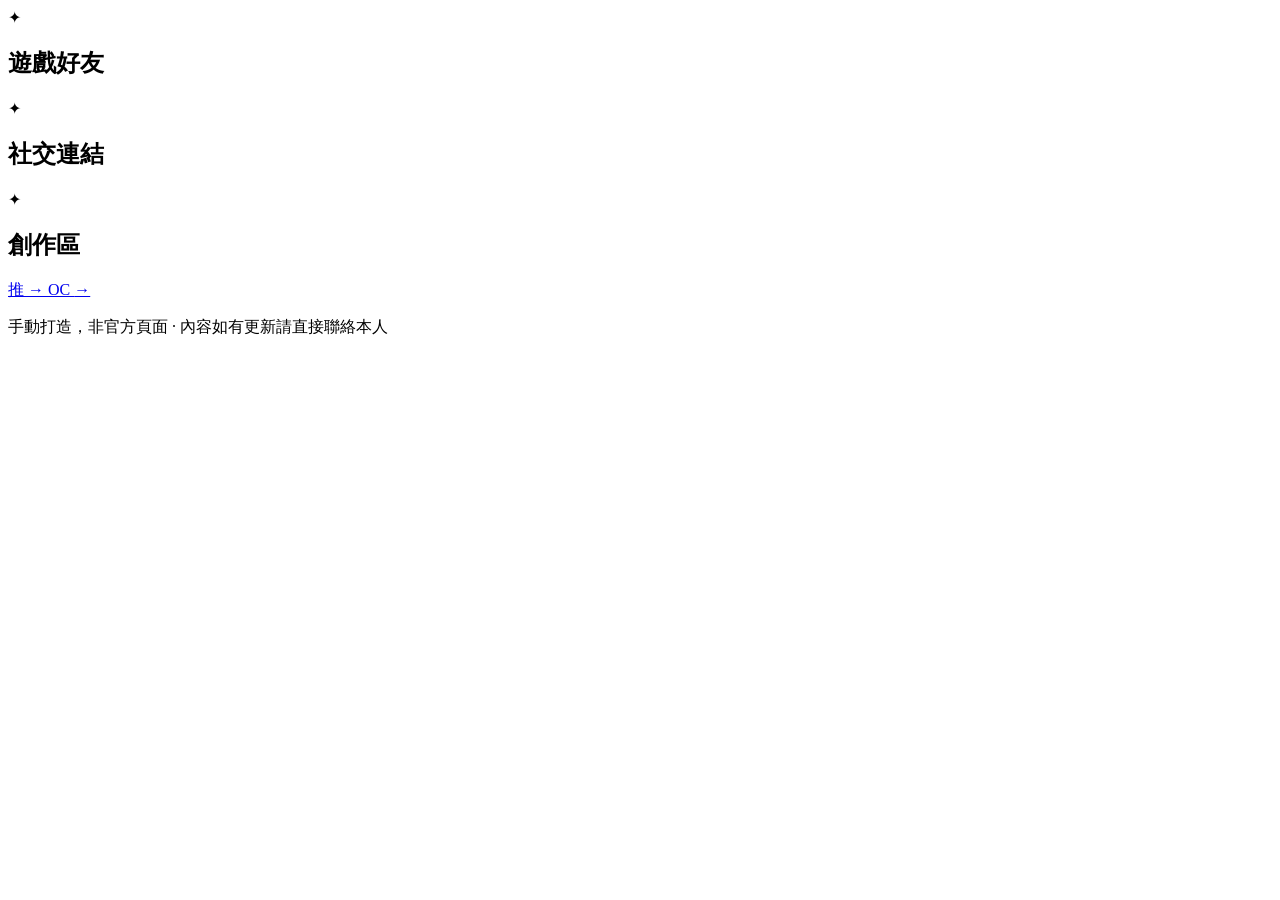
==== index.html @ db614ef4 "Add files via upload" ====
<!DOCTYPE html>
<html lang="zh-Hant">
<head>
<meta charset="UTF-8" />
<meta name="viewport" content="width=device-width, initial-scale=1.0" />
<title>慕伊</title>
<meta name="description" content="慕伊的檔案" />
<link rel="icon" href="data:,">
<link rel="preconnect" href="https://fonts.googleapis.com">
<link rel="preconnect" href="https://fonts.gstatic.com" crossorigin>
<link href="https://fonts.googleapis.com/css2?family=Noto+Serif+TC:wght@500;700&family=Noto+Sans+TC:wght@400;500;700&display=swap" rel="stylesheet">
<link rel="stylesheet" href="style.css?v=2.3" />
</head>
<body>

<div class="page">

  <!-- 個人檔案 -->
  <header class="hero card-section" id="hero"></header>

  <!-- 關於 / 遊戲清單 -->
  <section class="section card-section" id="about-section">
    <div id="about"></div>
  </section>

  <div class="divider" aria-hidden="true"><span>✦</span></div>

  <!-- 遊戲好友 -->
  <section class="section card-section" id="friends-section">
    <h2 class="section-title">遊戲好友</h2>
    <div class="friends-list" id="friends-list"></div>
  </section>

  <div class="divider" aria-hidden="true"><span>✦</span></div>

  <!-- 社交連結 -->
  <section class="section card-section" id="social-section">
    <h2 class="section-title">社交連結</h2>
    <div class="social-list" id="social-list"></div>
  </section>

  <div class="divider" aria-hidden="true"><span>✦</span></div>

  <!-- 創作區連結 -->
  <section class="section card-section" id="works-link-section">
    <h2 class="section-title">創作區</h2>
    <div class="works-link-list">
      <a class="works-link" href="gallery-tui.html">
        推
        <span class="works-link-arrow">→</span>
      </a>
      <a class="works-link" href="gallery-oc.html">
        OC
        <span class="works-link-arrow">→</span>
      </a>
    </div>
  </section>

  <footer class="footer">
    <p>手動打造，非官方頁面 · 內容如有更新請直接聯絡本人</p>
  </footer>

</div>

<!-- 圖片燈箱 -->
<div class="lightbox" id="lightbox" hidden>
  <button class="lightbox-close" id="lightbox-close" aria-label="關閉">✕</button>
  <div class="lightbox-body">
    <img id="lightbox-img" src="" alt="" />
    <div class="lightbox-caption" id="lightbox-caption" hidden></div>
  </div>
</div>

<script src="data.js?v=2.3"></script>
<script src="script.js?v=2.3"></script>
</body>
</html>
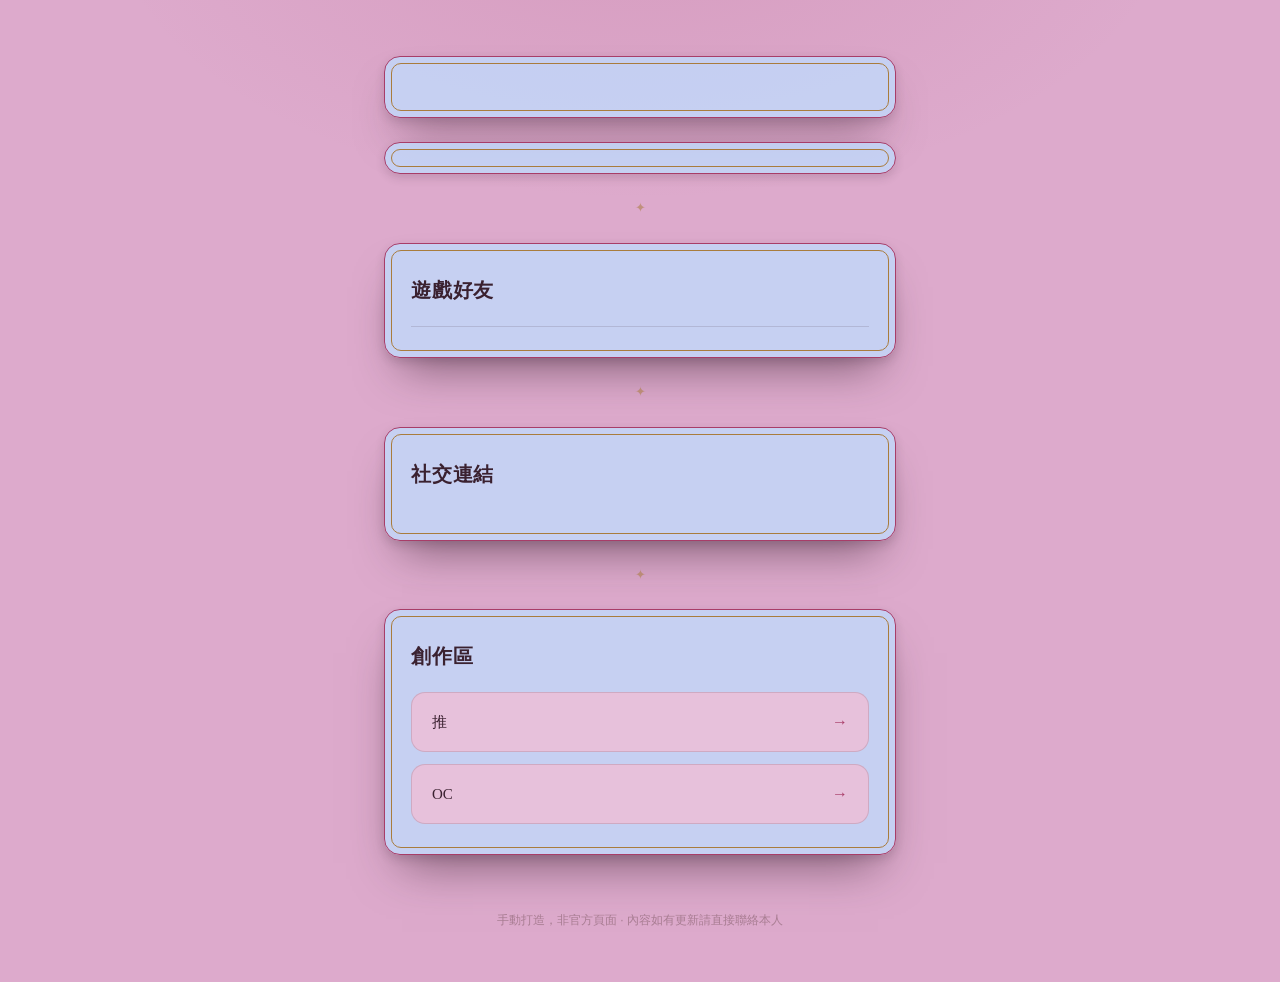
==== commit a7ed6532: "新增 OC 設定圖、移除 R-18/NSFW 功能 - 創作區新增一張 OC 角色設定圖（design_sheet.jpg） - 移除 data.js 的 nsfw 清單 - 移除 gallery-t" ====
--- a/index.html
+++ b/index.html
@@ -9,7 +9,7 @@
 <link rel="preconnect" href="https://fonts.googleapis.com">
 <link rel="preconnect" href="https://fonts.gstatic.com" crossorigin>
 <link href="https://fonts.googleapis.com/css2?family=Noto+Serif+TC:wght@500;700&family=Noto+Sans+TC:wght@400;500;700&display=swap" rel="stylesheet">
-<link rel="stylesheet" href="style.css?v=2.3" />
+<link rel="stylesheet" href="style.css?v=2.4" />
 </head>
 <body>
 
@@ -71,7 +71,7 @@
   </div>
 </div>
 
-<script src="data.js?v=2.3"></script>
-<script src="script.js?v=2.3"></script>
+<script src="data.js?v=2.4"></script>
+<script src="script.js?v=2.4"></script>
 </body>
 </html>
--- a/style.css
+++ b/style.css
@@ -0,0 +1,587 @@
+/* ============================================================
+   慕伊 — 遊戲檔案卡
+   色彩：淡粉底色 #ddaacc、深玫瑰紅點綴、暖金滾邊
+   ============================================================ */
+
+:root {
+  --bg: #ddaacc;
+  --bg-soft: #e7c1db;
+  --panel: #c2d7fa;
+  --panel-rgb: 194, 215, 250;
+  --line: rgba(58, 33, 48, 0.14);
+  --line-strong: rgba(58, 33, 48, 0.26);
+
+  --text: #3a2130;
+  --text-muted: #7c5568;
+  --text-faint: #a97e93;
+
+  --rose: #a83d68;
+  --rose-rgb: 168, 61, 104;
+  --rose-deep: #8a2f54;
+  --gold: #a97c3d;
+  --gold-soft: #8a6a3f;
+
+  --serif: "Noto Serif TC", "Songti TC", serif;
+  --sans: "Noto Sans TC", "PingFang TC", sans-serif;
+
+  --max-w: 560px;
+}
+
+* { box-sizing: border-box; }
+
+html { -webkit-tap-highlight-color: transparent; }
+
+body {
+  margin: 0;
+  background:
+    radial-gradient(ellipse 900px 500px at 50% -10%, rgba(var(--rose-rgb), 0.13), transparent 60%),
+    var(--bg);
+  color: var(--text);
+  font-family: var(--sans);
+  line-height: 1.6;
+  -webkit-font-smoothing: antialiased;
+}
+
+@media (prefers-reduced-motion: reduce) {
+  * { animation-duration: 0.001ms !important; transition-duration: 0.001ms !important; }
+}
+
+.page {
+  max-width: var(--max-w);
+  margin: 0 auto;
+  padding: 56px 24px 40px;
+}
+
+/* ---------------- Hero ---------------- */
+
+.hero {
+  display: flex;
+  flex-direction: column;
+  align-items: center;
+  text-align: center;
+}
+
+.hero-frame {
+  width: 220px;
+  height: 260px;
+  border-radius: 130px 130px 28px 28px;
+  overflow: hidden;
+  background:
+    radial-gradient(circle at 50% 28%, rgba(var(--rose-rgb), 0.35), transparent 65%),
+    linear-gradient(180deg, var(--panel), var(--bg-soft));
+  border: 1px solid var(--line-strong);
+  position: relative;
+  box-shadow: 0 0 0 1px rgba(0,0,0,0.2), 0 24px 48px -24px rgba(var(--rose-rgb), 0.35);
+}
+
+.hero-frame img {
+  width: 100%;
+  height: 100%;
+  object-fit: cover;
+  object-position: 50% 12%;
+  display: block;
+}
+
+.hero-name {
+  margin: 28px 0 4px;
+  font-family: var(--serif);
+  font-weight: 700;
+  font-size: 34px;
+  letter-spacing: 0.06em;
+}
+
+.hero-name .emoji { margin-right: 6px; }
+
+.hero-rule {
+  width: 40px;
+  height: 2px;
+  background: var(--gold);
+  opacity: 0.7;
+  margin: 14px 0 18px;
+}
+
+.tag-row {
+  display: flex;
+  flex-wrap: wrap;
+  gap: 10px;
+  justify-content: center;
+}
+
+.tag {
+  font-size: 13px;
+  letter-spacing: 0.02em;
+  color: var(--rose);
+  border: 1px solid rgba(var(--rose-rgb), 0.4);
+  border-radius: 999px;
+  padding: 6px 14px;
+  background: rgba(var(--rose-rgb), 0.06);
+}
+
+.avatar-credit {
+  text-align: center;
+  margin-top: 16px;
+  font-size: 11.5px;
+  color: var(--text-faint);
+}
+.avatar-credit a {
+  color: var(--rose);
+  text-decoration: none;
+  border-bottom: 1px solid rgba(var(--rose-rgb), 0.4);
+}
+.avatar-credit a:hover { border-color: var(--rose); }
+
+/* ---------------- Sections & dividers ---------------- */
+
+.section { padding: 44px 0; }
+.section:first-of-type { padding-top: 0; }
+
+.card-section {
+  position: relative;
+  padding: 30px 26px;
+  margin: 24px 0;
+  background: rgba(var(--panel-rgb), 0.85);
+  border: 1px solid var(--rose);
+  border-radius: 16px;
+  box-shadow: 0 26px 46px -18px rgba(58, 33, 48, 0.6), 0 4px 10px rgba(58, 33, 48, 0.16);
+}
+.card-section::before {
+  content: "";
+  position: absolute;
+  inset: 6px;
+  border: 1px solid var(--gold);
+  border-radius: 10px;
+  pointer-events: none;
+}
+.card-section:first-of-type,
+.card-section + .card-section {
+  margin-top: 0;
+}
+
+.section-title {
+  font-family: var(--serif);
+  font-weight: 600;
+  font-size: 20px;
+  letter-spacing: 0.04em;
+  margin: 0 0 20px;
+  color: var(--text);
+}
+
+.divider {
+  display: flex;
+  justify-content: center;
+  color: var(--gold);
+  opacity: 0.55;
+  font-size: 13px;
+}
+
+/* ---------------- About / game lists ---------------- */
+
+.about-block { margin-bottom: 30px; }
+.about-block:last-child { margin-bottom: 0; }
+.intro-block { margin-top: 48px; }
+
+.about-label {
+  font-family: var(--serif);
+  font-size: 16px;
+  font-weight: 600;
+  color: var(--gold-soft);
+  margin: 0 0 10px;
+  display: flex;
+  align-items: center;
+  gap: 6px;
+}
+.about-label::before {
+  content: "";
+  display: inline-block;
+  width: 15px;
+  height: 15px;
+  background-image: url("data:image/svg+xml,%3Csvg%20xmlns%3D%22http%3A//www.w3.org/2000/svg%22%20viewBox%3D%220%200%2024%2024%22%20width%3D%2224%22%20height%3D%2224%22%3E%3Cg%20fill%3D%22none%22%20stroke%3D%22%23a83d68%22%20stroke-width%3D%221.1%22%20opacity%3D%220.75%22%3E%3Ccircle%20cx%3D%2212%22%20cy%3D%2212%22%20r%3D%223.2%22%20/%3E%3Ccircle%20cx%3D%227.5%22%20cy%3D%229%22%20r%3D%222.3%22%20/%3E%3Ccircle%20cx%3D%2216.5%22%20cy%3D%229%22%20r%3D%222.3%22%20/%3E%3Ccircle%20cx%3D%2212%22%20cy%3D%226%22%20r%3D%222.3%22%20/%3E%3Ccircle%20cx%3D%229%22%20cy%3D%2216%22%20r%3D%221.8%22%20/%3E%3C/g%3E%3Cg%20fill%3D%22%23a97c3d%22%20opacity%3D%220.6%22%3E%3Ccircle%20cx%3D%2212%22%20cy%3D%2212%22%20r%3D%221%22%20/%3E%3C/g%3E%3C/svg%3E");
+  background-size: contain;
+  background-repeat: no-repeat;
+  flex-shrink: 0;
+}
+
+.chip-cloud {
+  display: flex;
+  flex-wrap: wrap;
+  gap: 8px 10px;
+  line-height: 1.5;
+}
+
+.chip {
+  font-size: 14px;
+  color: var(--text);
+  background: var(--bg-soft);
+  border: 1px solid var(--line);
+  border-radius: 8px;
+  padding: 5px 11px;
+}
+
+.chip.dim {
+  color: var(--text-muted);
+  background: transparent;
+}
+
+.about-note {
+  margin: 10px 2px 0;
+  font-size: 13px;
+  color: var(--text-faint);
+}
+
+.about-plain {
+  font-size: 15px;
+  color: var(--text-muted);
+  white-space: pre-line;
+}
+
+/* ---------------- Gallery ---------------- */
+
+.gallery-filters {
+  display: flex;
+  gap: 8px;
+  margin-bottom: 18px;
+}
+
+.filter-btn {
+  font-family: var(--sans);
+  font-size: 13px;
+  color: var(--text-muted);
+  background: transparent;
+  border: 1px solid var(--line-strong);
+  border-radius: 999px;
+  padding: 6px 16px;
+  cursor: pointer;
+  transition: color 0.15s ease, border-color 0.15s ease, background 0.15s ease;
+}
+
+.filter-btn:hover { color: var(--text); border-color: var(--rose); }
+
+.filter-btn.active {
+  color: var(--bg);
+  background: var(--rose);
+  border-color: var(--rose);
+}
+
+.gallery-grid {
+  display: grid;
+  grid-template-columns: repeat(2, 1fr);
+  gap: 12px;
+}
+
+.gallery-item {
+  position: relative;
+  border-radius: 14px;
+  overflow: hidden;
+  border: 1px solid var(--line);
+  cursor: pointer;
+  background: var(--panel);
+  aspect-ratio: 3 / 4;
+}
+
+.gallery-item img {
+  width: 100%;
+  height: 100%;
+  object-fit: cover;
+  display: block;
+  transition: transform 0.4s ease;
+}
+
+.gallery-item:hover img { transform: scale(1.04); }
+
+.gallery-caption {
+  position: absolute;
+  left: 0; right: 0; bottom: 0;
+  padding: 22px 12px 10px;
+  background: linear-gradient(180deg, transparent, rgba(15, 10, 17, 0.85));
+  font-size: 13px;
+  display: flex;
+  justify-content: space-between;
+  align-items: flex-end;
+}
+
+.gallery-caption .g-title { font-weight: 500; }
+.gallery-caption .g-tag { color: var(--gold-soft); font-size: 11px; }
+
+.gallery-empty {
+  grid-column: 1 / -1;
+  text-align: center;
+  color: var(--text-faint);
+  font-size: 14px;
+  padding: 24px 0;
+}
+
+/* ---------------- Friends ---------------- */
+
+.friends-list {
+  display: flex;
+  flex-direction: column;
+  border-top: 1px solid var(--line);
+}
+
+.friend-row {
+  display: flex;
+  align-items: center;
+  gap: 14px;
+  padding: 14px 2px;
+  border-bottom: 1px solid var(--line);
+}
+
+.friend-info { flex: 1; min-width: 0; }
+
+.friend-game {
+  font-size: 15px;
+  font-weight: 500;
+  color: var(--text);
+}
+
+.friend-id {
+  font-size: 13px;
+  color: var(--text-muted);
+  margin-top: 2px;
+  word-break: break-all;
+}
+
+.friend-thumb {
+  width: 52px;
+  height: 52px;
+  border-radius: 10px;
+  overflow: hidden;
+  border: 1px solid var(--line-strong);
+  flex-shrink: 0;
+  cursor: pointer;
+  background: var(--panel);
+}
+
+.friend-thumb img {
+  width: 100%;
+  height: 100%;
+  object-fit: cover;
+  display: block;
+}
+
+/* ---------------- Social ---------------- */
+
+.social-list {
+  display: flex;
+  flex-direction: column;
+  gap: 10px;
+}
+
+.social-row {
+  display: flex;
+  align-items: center;
+  gap: 14px;
+  padding: 12px 14px;
+  border: 1px solid var(--line);
+  border-radius: 12px;
+  color: var(--text);
+  text-decoration: none;
+  transition: border-color 0.15s ease, background 0.15s ease;
+}
+
+a.social-row:hover { border-color: var(--rose); background: rgba(var(--rose-rgb), 0.05); }
+.social-row.no-link { cursor: default; }
+
+.social-icon {
+  width: 34px;
+  height: 34px;
+  border-radius: 50%;
+  display: flex;
+  align-items: center;
+  justify-content: center;
+  background: var(--bg-soft);
+  color: var(--rose);
+  flex-shrink: 0;
+}
+
+.social-icon svg { width: 17px; height: 17px; }
+
+.social-label {
+  font-size: 12px;
+  color: var(--text-faint);
+}
+
+.social-value {
+  font-size: 14.5px;
+  color: var(--text);
+}
+
+/* ---------------- Footer ---------------- */
+
+.footer {
+  margin-top: 56px;
+  text-align: center;
+  font-size: 12px;
+  color: var(--text-faint);
+}
+
+/* ---------------- 圖片集連結（首頁）---------------- */
+
+.works-link {
+  display: flex;
+  align-items: center;
+  justify-content: space-between;
+  padding: 16px 20px;
+  border: 1px solid var(--line);
+  border-radius: 14px;
+  background: var(--bg-soft);
+  color: var(--text);
+  text-decoration: none;
+  font-family: var(--serif);
+  font-size: 15px;
+  transition: border-color 0.2s ease, transform 0.2s ease;
+}
+.works-link:hover { border-color: var(--rose); transform: translateX(2px); }
+.works-link-arrow { color: var(--rose); font-size: 16px; }
+
+.works-link-list {
+  display: flex;
+  flex-direction: column;
+  gap: 12px;
+}
+
+.articles-link {
+  margin-bottom: 26px;
+}
+
+.category-intro {
+  font-size: 14.5px;
+  line-height: 1.8;
+  color: var(--text-muted);
+  white-space: pre-line;
+  margin: 0 0 26px;
+  padding-bottom: 22px;
+  border-bottom: 1px solid var(--line);
+}
+.category-intro[hidden] { display: none; }
+
+.article-body {
+  font-size: 15px;
+  line-height: 1.9;
+  color: var(--text);
+  white-space: pre-line;
+}
+
+/* ---------------- 圖片集頁面（works.html）---------------- */
+
+.back-link {
+  display: inline-block;
+  margin-bottom: 22px;
+  font-size: 13px;
+  color: var(--text-muted);
+  text-decoration: none;
+  border-bottom: 1px solid transparent;
+}
+.back-link:hover { color: var(--rose); border-color: var(--rose); }
+
+.works-header { margin-bottom: 30px; }
+.works-title {
+  font-family: var(--serif);
+  font-size: 26px;
+  font-weight: 700;
+  color: var(--text);
+}
+
+/* ---------------- Lightbox ---------------- */
+
+.lightbox {
+  position: fixed;
+  inset: 0;
+  background: rgba(12, 8, 13, 0.92);
+  display: flex;
+  align-items: center;
+  justify-content: center;
+  padding: 32px;
+  z-index: 100;
+}
+
+.lightbox[hidden] { display: none; }
+
+.lightbox-body {
+  display: flex;
+  flex-direction: column;
+  align-items: center;
+  max-width: 100%;
+  max-height: 100%;
+  overflow-y: auto;
+}
+
+.lightbox img {
+  max-width: 100%;
+  max-height: 72vh;
+  border-radius: 8px;
+  box-shadow: 0 30px 60px rgba(0,0,0,0.5);
+  display: block;
+}
+
+.lightbox-caption {
+  width: 100%;
+  max-width: 460px;
+  margin-top: 18px;
+  padding: 14px 4px 0;
+}
+
+.lightbox-caption[hidden] { display: none; }
+
+.lightbox-caption-head {
+  display: flex;
+  align-items: center;
+  gap: 10px;
+  margin-bottom: 8px;
+}
+
+.lightbox-caption-title {
+  font-family: var(--serif);
+  font-size: 17px;
+  font-weight: 600;
+  color: var(--text);
+}
+
+.lightbox-caption-tag {
+  font-size: 12px;
+  color: var(--gold-soft);
+  border: 1px solid rgba(201, 164, 104, 0.4);
+  border-radius: 999px;
+  padding: 2px 10px;
+}
+
+.lightbox-caption-desc {
+  margin: 0;
+  font-size: 14px;
+  line-height: 1.7;
+  color: var(--text-muted);
+  white-space: pre-line;
+}
+
+.lightbox-caption-artist {
+  margin: 8px 0 0;
+  font-size: 12.5px;
+  color: var(--text-faint);
+}
+.lightbox-caption-artist a {
+  color: var(--rose);
+  text-decoration: none;
+  border-bottom: 1px solid rgba(var(--rose-rgb), 0.4);
+}
+.lightbox-caption-artist a:hover { border-color: var(--rose); }
+
+.lightbox-close {
+  position: absolute;
+  top: 20px;
+  right: 24px;
+  background: none;
+  border: none;
+  color: var(--text);
+  font-size: 22px;
+  cursor: pointer;
+  line-height: 1;
+  padding: 8px;
+}
+
+/* ---------------- Responsive ---------------- */
+
+@media (max-width: 380px) {
+  .hero-name { font-size: 28px; }
+  .hero-frame { width: 190px; height: 224px; }
+}
+
